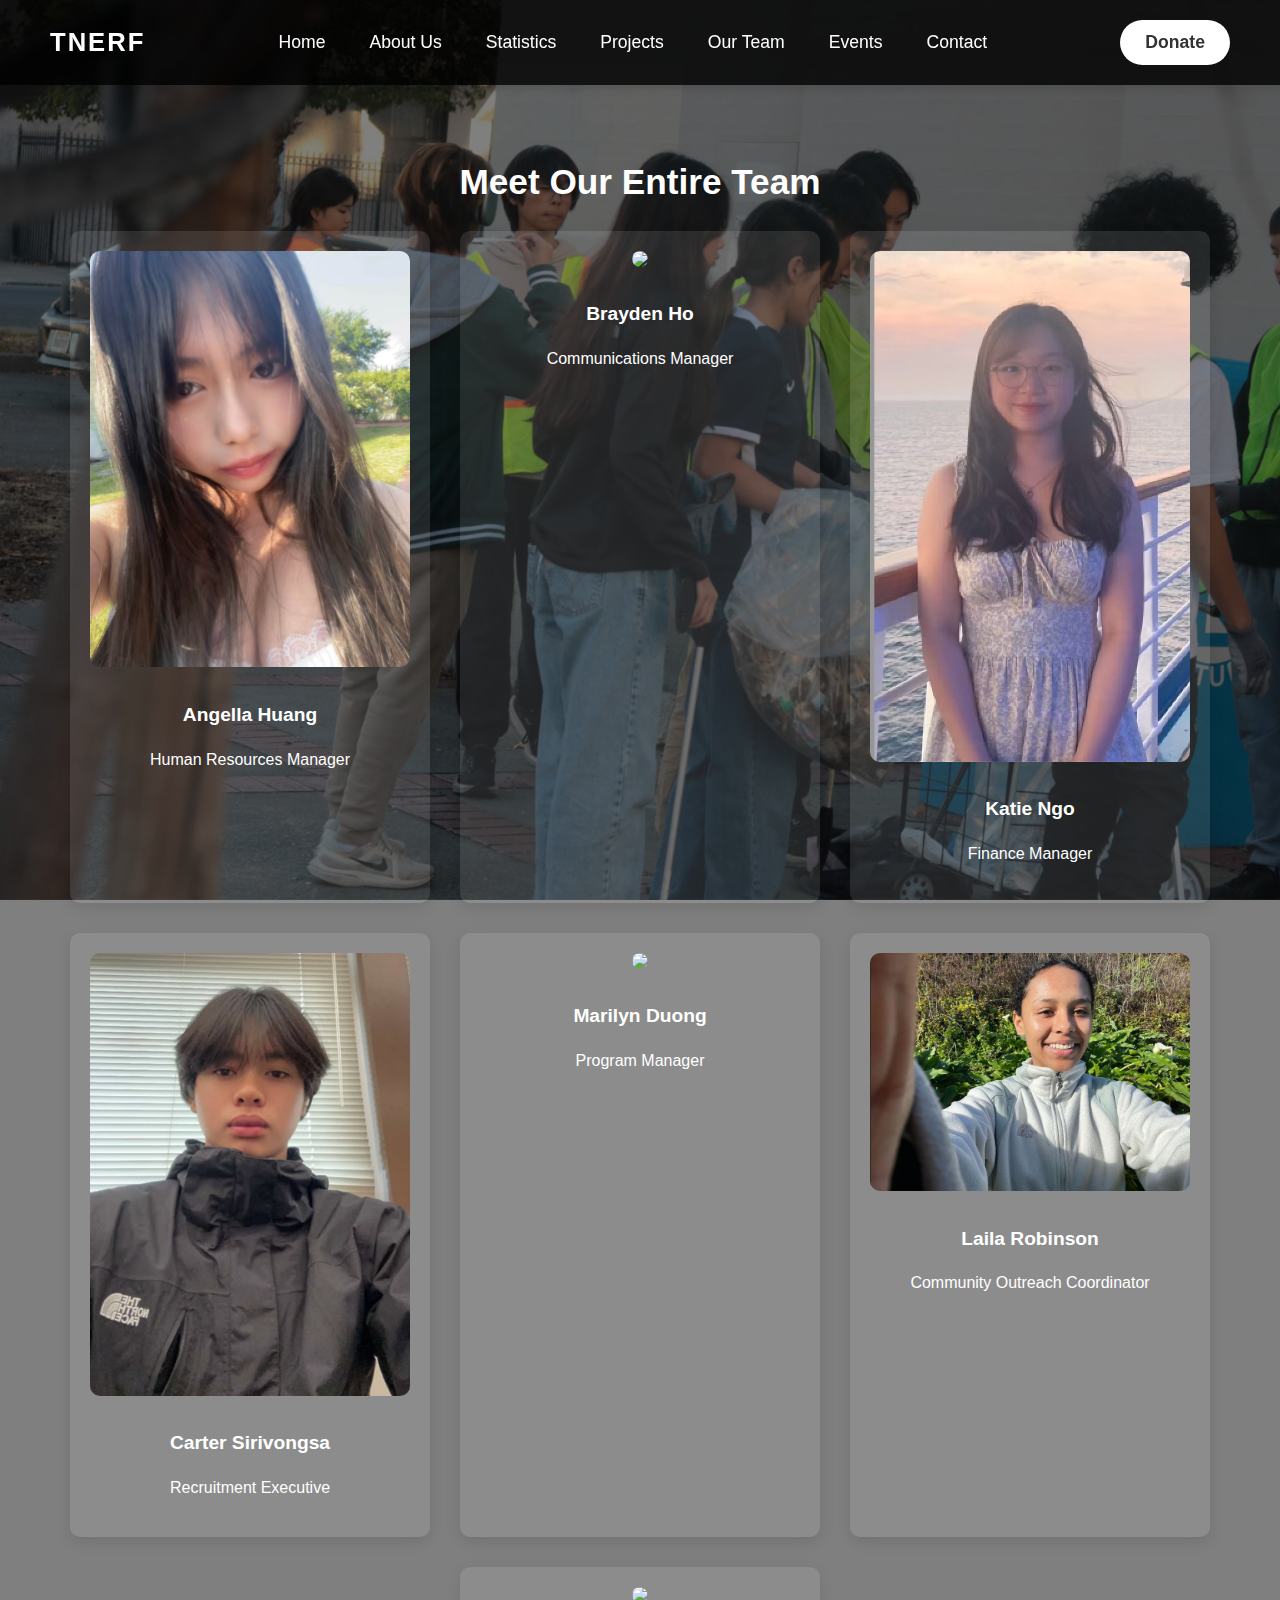
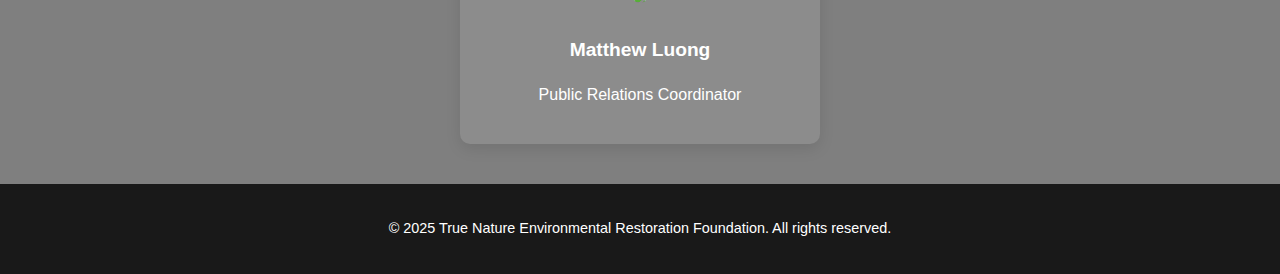
==== full-team/index.html @ 0eba60f9 "Update index.html" ====
<!DOCTYPE html>
<html lang="en">
<head>
    <meta charset="UTF-8">
    <meta name="viewport" content="width=device-width, initial-scale=1.0">
    <title>Meet Our Entire Team</title>
    <link rel="stylesheet" href="../styles.css">
</head>
<body>

    <header>
        <a href="index.html#intro" class="logo">TNERF</a>
        <nav>
            <a href="/#intro">Home</a>
            <a href="/#about">About Us</a>
            <a href="/#statistics">Statistics</a>
            <a href="/#projects">Projects</a>
            <a href="/#team">Our Team</a>
            <a href="/#events">Events</a>
            <a href="/#contact">Contact</a>
        </nav>
        <button class="donate-btn">
            <a href="https://donate.stripe.com/eVa7vp5Vr6un7a8aEE" target="_blank" style="text-decoration: none; color: inherit;">Donate</a>
        </button>
    </header>

    <section id="full-team">
        <h2>Meet Our Entire Team</h2>
        <div class="team-container">
            <div class="team-member">
                <img src="../images/HuangAngella.JPG">
                <h3>Angella Huang</h3>
                <p>Human Resources Manager</p>
            </div>
            <div class="team-member">
                <img src="../images/HoBrayden.jpg">
                <h3>Brayden Ho</h3>
                <p>Communications Manager</p>
            </div>
            <div class="team-member">
                <img src="../images/NgoKatie.png">
                <h3>Katie Ngo</h3>
                <p>Finance Manager</p>
            </div>
            <!-- Add more team members in rows of 3 -->
            <div class="team-member">
                <img src="../images/SiriCarter.png">
                <h3>Carter Sirivongsa</h3>
                <p>Recruitment Executive</p>
            </div>
            <div class="team-member">
                <img src="../images/member5.png">
                <h3>Marilyn Duong</h3>
                <p>Program Manager</p>
            </div>
            <div class="team-member">
                <img src="../images/RobinsonLaila.png">
                <h3>Laila Robinson</h3>
                <p>Community Outreach Coordinator</p>
            </div>
            <div class="team-member">
                <img src="../images/member6.png">
                <h3>Matthew Luong</h3>
                <p>Public Relations Coordinator</p>
            </div>
        </div>
    </section>

    <footer>
        <p>© 2025 True Nature Environmental Restoration Foundation. All rights reserved.</p>
    </footer>

    <script>
        window.addEventListener("DOMContentLoaded", function() {
            if (window.innerWidth <= 768) {
                document.querySelector('#full-team h2').textContent = "Meet Our Team";
            }
        });
    </script>

</body>
</html>
---- styles.css ----
/* General Styles */
body {
    font-family: Arial, sans-serif;
    background-image: url('New.jpg');
    background-attachment: fixed;
    background-size: cover;
    background-repeat: no-repeat;
    color: #fff;
    line-height: 1.6;
    margin: 0;
    position: relative;
}

/* Add a black transparent overlay to the background image */
body::before {
    content: '';
    position: absolute;
    top: 0;
    left: 0;
    width: 100%;
    height: 100%;
    background: rgba(0, 0, 0, 0.5); /* Black transparency overlay */
    z-index: -1; /* Place it behind the content */
}

/* Header Styles */
header {
    background: rgba(0, 0, 0, 0.8); /* Dark overlay */
    color: white;
    padding: 20px 50px;
    position: sticky;
    top: 0;
    z-index: 10;
    display: flex;
    justify-content: space-between;
    align-items: center;
    box-shadow: 0 4px 8px rgba(0, 0, 0, 0.1); /* Shadow effect */
}

header .logo {
    font-size: 1.6em;
    font-weight: bold;
    letter-spacing: 2px;
    color: white;
    text-decoration: none;
}

header nav {
    display: flex;
    gap: 20px;
}

header nav a {
    color: white;
    text-decoration: none;
    font-size: 1.1rem;
    font-weight: 500;
    padding: 6px 12px;
    border-radius: 5px;
}

header nav a:hover {
    background-color: rgba(255, 255, 255, 0.1);
}

.donate-btn, .cta-btn, .sign-up-btn {
    background-color: white;
    color: #333;
    padding: 12px 25px;
    border-radius: 25px;
    font-size: 1.1rem;
    font-weight: bold;
    border: none;
    cursor: pointer;
    transition: background-color 0.3s ease, color 0.3s ease;
    text-decoration: none; /* Remove underline */
}

.donate-btn:hover, .cta-btn:hover, .sign-up-btn:hover {
    background-color: #ffffffe2;
    color: rgb(0, 0, 0);
}

/* Hero Section */
#intro {
    height: 100vh;  /* Full-screen height */
    display: flex;
    justify-content: center;
    align-items: center;
    flex-direction: column;
    text-align: center;
    color: white;
    margin-top: -50px;  /* Moves the content upwards */
}

.intro-content h1 {
    font-size: 3rem;
    margin-bottom: 10px;
}

.intro-content p {
    font-size: 1.5rem;
    margin-top: 0;
}

/* About Us Section */
#about {
    padding: 50px 20px;
    text-align: center;
}

.about-description {
    background: rgba(255, 255, 255, 0.1); /* White transparency box */
    padding: 2rem;
    border-radius: 10px;
    max-width: 1135px;
    margin: 0 auto;
}

.about-container {
    background: rgba(255, 255, 255, 0.1);
    padding: 2rem;
    border-radius: 10px;
    max-width: 1200px;
    margin: 0 auto;
    box-shadow: 0 5px 15px rgba(0, 0, 0, 0.1);
}

.about-description:hover {
    transform: scale(1.05);
}

#about h2 {
    font-size: 2.2rem;
}

.about-description p {
    font-size: 1.2rem;
}

/* Statistics Section */
#statistics {
    padding: 50px 20px;
    text-align: center;
}

.statistics-container {
    display: grid;
    grid-template-columns: repeat(5, 1fr); /* 5 boxes in a row */
    gap: 2rem;
    max-width: 1200px;
    margin: 0 auto;
}

.stat-box {
    background: rgba(255, 255, 255, 0.1);
    padding: 2rem;
    border-radius: 10px;
    box-shadow: 0 5px 15px rgba(0, 0, 0, 0.1);
    transition: transform 0.3s ease;
}

#statistics h2 {
    font-size: 2.2rem;
}

.stat-box:hover {
    transform: scale(1.05);
}

.stat-box h3 {
    font-size: 1.8rem;
    margin-bottom: 10px;
}

.stat-box p {
    font-size: 1.5rem;
    font-weight: bold;
}

/* Team Section */
#team {
    padding: 50px 20px;
    text-align: center;
}

#team h2 {
    font-size: 2.2rem;
}

.team-container {
    display: grid;
    grid-template-columns: repeat(3, 1fr);
    gap: 2rem;
    max-width: 1200px;
    margin: 0 auto;
}

.team-member {
    background: rgba(255, 255, 255, 0.1); /* White transparency box */
    color: white;
    padding: 2rem;
    border-radius: 10px;
    box-shadow: 0 5px 15px rgba(0, 0, 0, 0.1);
    transition: transform 0.3s ease;
}

.team-member:hover {
    transform: scale(1.05); /* Hover effect */
}

.team-member img {
    width: 100%;
    height: auto;
    border-radius: 10px;
}

.team-member h3 {
    margin-top: 15px;
    font-size: 1.8rem;
}

.team-member p {
    font-size: 1.5rem;
}

/* Button below Team */
.view-full-team {
    margin-top: 45px;
    display: flex;
    justify-content: center;
    align-items: center;
}

/* Projects Section */
#projects {
    padding: 50px 20px;
    text-align: center;
}

#projects h2 {
    font-size: 2.2rem;
}

.projects-container {
    display: grid;
    grid-template-columns: repeat(3, 1fr);
    gap: 2rem;
    max-width: 1200px;
    margin: 0 auto;
}

.project-card a {
    text-decoration: none;
}

.project-card {
    background: rgba(255, 255, 255, 0.1); /* White transparency box */
    color: white;
    padding: 2rem;
    border-radius: 10px;
    box-shadow: 0 5px 15px rgba(0, 0, 0, 0.1);
    transition: transform 0.3s ease;
    text-decoration: none;
}

.project-card:hover {
    transform: scale(1.05);
}

.project-card h3 {
    font-size: 1.8rem;
    text-decoration: none;
    margin-bottom: 0.5rem;
}

.project-card p {
    margin-bottom: 2.2rem; /* Add space below description */
}

/* Upcoming Events Section */
#events {
    padding: 50px 20px;
    text-align: center;
}

#events h2 {
    font-size: 2.2rem;
}

.events-container {
    display: grid;
    grid-template-columns: repeat(2, 1fr);
    gap: 2rem;
    max-width: 1200px;
    margin: 0 auto;
}

.event-card {
    background: rgba(255, 255, 255, 0.1); /* White transparency box */
    border-radius: 10px;
    padding: 2rem;
    color: white;
    text-align: center;
    box-shadow: 0 5px 15px rgba(0, 0, 0, 0.1);
    transition: transform 0.3s ease;
}

.event-card:hover {
    transform: scale(1.05);
}

.event-card h3 {
    font-size: 1.8rem;
    margin-bottom: 0.5rem;
}

.event-card p {
    font-size: 1.2rem;
    margin-bottom: 2.2rem; /* Add space below description */
}

/* Trusted Partners Section */
#trusted-partners {
    padding: 50px 20px;
    text-align: center;
}

#trusted-partners h2 {
    font-size: 2.2rem;
}

.partners-container {
    display: flex;
    justify-content: space-between; /* Distributes them evenly */
    gap: 1rem;
    max-width: 1200px;
    margin: 0 auto;
}

.partner-card {
    background: rgba(255, 255, 255, 0.1); /* White transparency box */
    color: white;
    padding: 1.5rem;
    border-radius: 10px;
    box-shadow: 0 5px 15px rgba(0, 0, 0, 0.1);
    text-align: center;
    font-size: 1.2rem;
    font-weight: bold;
    transition: transform 0.3s ease;
    flex: 1; /* Ensures equal width */
    min-width: 180px; /* Prevents shrinking too much */
    max-width: 220px; /* Limits width to keep them all in one row */
}

.partner-card:hover {
    transform: scale(1.05);
}

/* Contact Section */
#contact {
    padding: 50px 20px;
    text-align: center;
}

#contact h2 {
    font-size: 2.2rem;
}

.contact-form {
    max-width: 600px;
    margin: 0 auto;
    display: flex;
    flex-direction: column;
    gap: 15px;
}

.contact-form input,
.contact-form textarea {
    padding: 10px;
    border-radius: 5px;
    border: 1px solid #ccc;
    font-size: 1rem;
}

.contact-form button {
    background-color: white;
    color: #333;
    padding: 12px 24px;
    border: none;
    cursor: pointer;
    border-radius: 5px;
    font-size: 1.2rem;
    transition: background-color 0.3s ease, color 0.3s ease;
}

.contact-form button:hover {
    background-color: #ffffffe2;
    color: rgb(0, 0, 0);
}

/* Footer */
footer {
    background-color: rgba(0, 0, 0, 0.8);
    color: white;
    padding: 1.2rem 0;
    text-align: center;
}

footer .footer-links {
    display: flex;
    justify-content: center;
    gap: 20px;
    margin-bottom: 1rem;
}

footer a {
    color: white;
    text-decoration: none;
    font-size: 1rem;
}

footer p {
    font-size: 0.9em;
}

/* General Styles for Team Section */
#full-team {
    padding: 40px 20px;
    text-align: center;
}

#full-team h2 {
    font-size: 2.2em;
    margin-bottom: 20px;
    font-weight: bold;
}

.team-container {
    display: flex;
    flex-wrap: wrap;
    justify-content: center;
    gap: 30px;
}

.team-member {
    width: 30%;
    text-align: center;
    padding: 20px;
    box-sizing: border-box;
}

.team-member img {
    width: 100%;
    height: auto;
    border-radius: 10px;
    margin-bottom: 10px;
}

.team-member h3 {
    font-size: 1.2em;
    margin-bottom: 5px;
}

.team-member p {
    font-size: 1em;
    color: #666;
    color: white; /* Change text color to white */
}

/* Mobile-specific styles */
@media (max-width: 768px) {
    body {
        background-image: url('images/Background.png'); /* Mobile-specific background */
        background-size: cover;
        background-position: center;
        background-repeat: no-repeat;
        background-attachment: scroll; /* Fix mobile issue */
    }

    #intro {
        height: 100vh; /* Ensure the hero section covers the full viewport */
        padding-top: 50px; /* Adjust if needed */
    }
}

/* Mobile Styles */
@media only screen and (max-width: 768px) {
    /* Hide the header on mobile */
    header {
        display: none;
    }

    /* Hero Section */
    #intro {
        height: 90vh;  /* Adjust height for mobile */
        padding: 0px 20px;
        padding-top: 50px;
    }

    .intro-content h1 {
        font-size: 2.5rem;
        margin-top: 20px; 
    }

    .intro-content p {
        font-size: 1.2rem;
    }

    /* About Us Section */
    #about {
        padding: 30px 15px;
    }

    .about-description,
    .about-container {
        padding: 1.5rem;
        margin: 0 10px;
    }

    #about h2 {
        font-size: 2.2rem; /* Updated font size */
    }

    .about-description p {
        font-size: 1rem;
    }

    /* Statistics Section */
    #statistics {
        padding: 30px 15px;
        text-align: center; /* Center the content */
    }

    .statistics-container {
        display: grid;
        grid-template-columns: repeat(2, 1fr); /* 2 boxes per row by default */
        gap: 1rem;
        max-width: 1200px;
        margin: 0 auto; /* Centers the grid */
    }

    .stat-box {
        padding: 1.5rem;
        background: rgba(255, 255, 255, 0.1); /* Optional background for visibility */
        border-radius: 10px;
        box-shadow: 0 5px 15px rgba(0, 0, 0, 0.1);
    }

    #statistics h2 {
        font-size: 1.8rem;
    }

    .stat-box h3 {
        font-size: 1.5rem;
    }

    .stat-box p {
        font-size: 1.3rem;
    }

    /* Responsive Design for Mobile */
    @media (max-width: 768px) {
        .statistics-container {
            grid-template-columns: 1fr; /* Stack boxes in one column */
        }

        .stat-box {
            margin: 10px 0; /* Add space between the boxes */
        }

        #statistics h2 {
            font-size: 1.8rem; /* Adjust heading size */
        }

        .stat-box h3 {
            font-size: 1.3rem; /* Adjust box title size */
        }

        .stat-box p {
            font-size: 1.1rem; /* Adjust paragraph size */
        }
    }

/* Mobile-specific styles */
@media screen and (max-width: 767px) {
    .projects-container {
        display: grid;
        grid-template-columns: 1fr; /* 1 column per row on mobile */
        gap: 1rem; /* Space between the cards */
        padding: 0 15px; /* Add padding to the container for better spacing */
    }

    .project-card {
        width: 100%; /* Full width for mobile */
        max-width: 100%; /* Ensure it fits within the container */
        margin: 0 auto; /* Center the project cards */
        padding: 1.5rem; /* Add padding inside the card */
        box-sizing: border-box; /* Ensure padding is included in the width */
    }

    .project-card h3 {
        font-size: 1.5rem;
    }

    .project-card p {
        font-size: 1.2rem;
    }
}

    #projects h2 {
        font-size: 2.2rem; /* Updated font size */
    }

    /* Team Section */
    #team {
        padding: 30px 15px;
    }

    .team-container {
        grid-template-columns: 1fr 1fr; /* 2 columns per row on mobile */
    }

    .team-member {
        padding: 1.5rem;
    }

    .team-member h3 {
        font-size: 1.5rem;
    }

    .team-member p {
        font-size: 1.2rem;
    }

    /* Button below Team */
    .view-full-team {
        margin-top: 20px;
    }

    /* Upcoming Events Section */
    #events {
        padding: 30px 15px;
    }

    #events h2 {
        font-size: 2.2rem; /* Updated font size */
    }

    .events-container {
        display: grid;
        grid-template-columns: 1fr; /* 1 column per row on mobile */
        gap: 1.5rem;
    }

    .event-card {
        padding: 1.5rem;
        font-size: 1rem;
    }

    .event-card h3 {
        font-size: 1.5rem;
    }

    .event-card p {
        font-size: 1rem;
    }

    /* Trusted Partners Section */
    #trusted-partners {
        padding: 30px 15px;
    }

    #trusted-partners h2 {
        font-size: 2.2rem; /* Updated font size */
        text-align: center; /* Optional: Center the heading */
    }

    .partners-container {
        display: flex;
        flex-direction: column; /* Stack the cards vertically on mobile */
        gap: 1.5rem;
        justify-content: center;
        align-items: center;  /* Ensure cards are centered on mobile */
    }

    .partner-card {
        padding: 1.2rem;
        font-size: 1.1rem;
        width: 100%; /* Ensure full width on mobile */
        max-width: 300px; /* Limit the max-width to prevent overflowing */
        box-sizing: border-box; /* Ensure padding doesn't affect width */
        margin: 0 auto; /* Center cards horizontally */
    }

    /* Contact Section */
    #contact {
        padding: 30px 15px;
    }

    #contact h2 {
        font-size: 2.2rem; /* Updated font size */
    }

    .contact-form {
        max-width: 100%;
        padding: 0 15px;
    }

    .contact-form input,
    .contact-form textarea {
        font-size: 1rem;
    }

    .contact-form button {
        font-size: 1.1rem;
    }

    /* Footer */
    footer {
        padding: 1rem 0;
    }

    footer .footer-links {
        flex-direction: column; /* Stack links vertically on mobile */
        gap: 10px;
    }

    footer p {
        font-size: 0.8em;
    }

    /* General Styles for Team Section */
    #full-team {
        padding: 30px 15px;
    }

    #full-team h2 {
        font-size: 2.2rem; /* Updated font size */
    }

    .team-container {
        display: flex;
        flex-wrap: wrap;
        justify-content: center;
        gap: 20px;
    }

    .team-member {
        width: 100%; /* Full width per team member on mobile */
        padding: 15px;
        box-sizing: border-box;
    }

    .team-member h3 {
        font-size: 1.1rem;
    }

    .team-member p {
        font-size: 0.9rem;
    }
}


    /* Hide description on mobile */
@media (max-width: 768px) {
    .intro-content p {
        display: none; /* Hides the paragraph */
    }
}
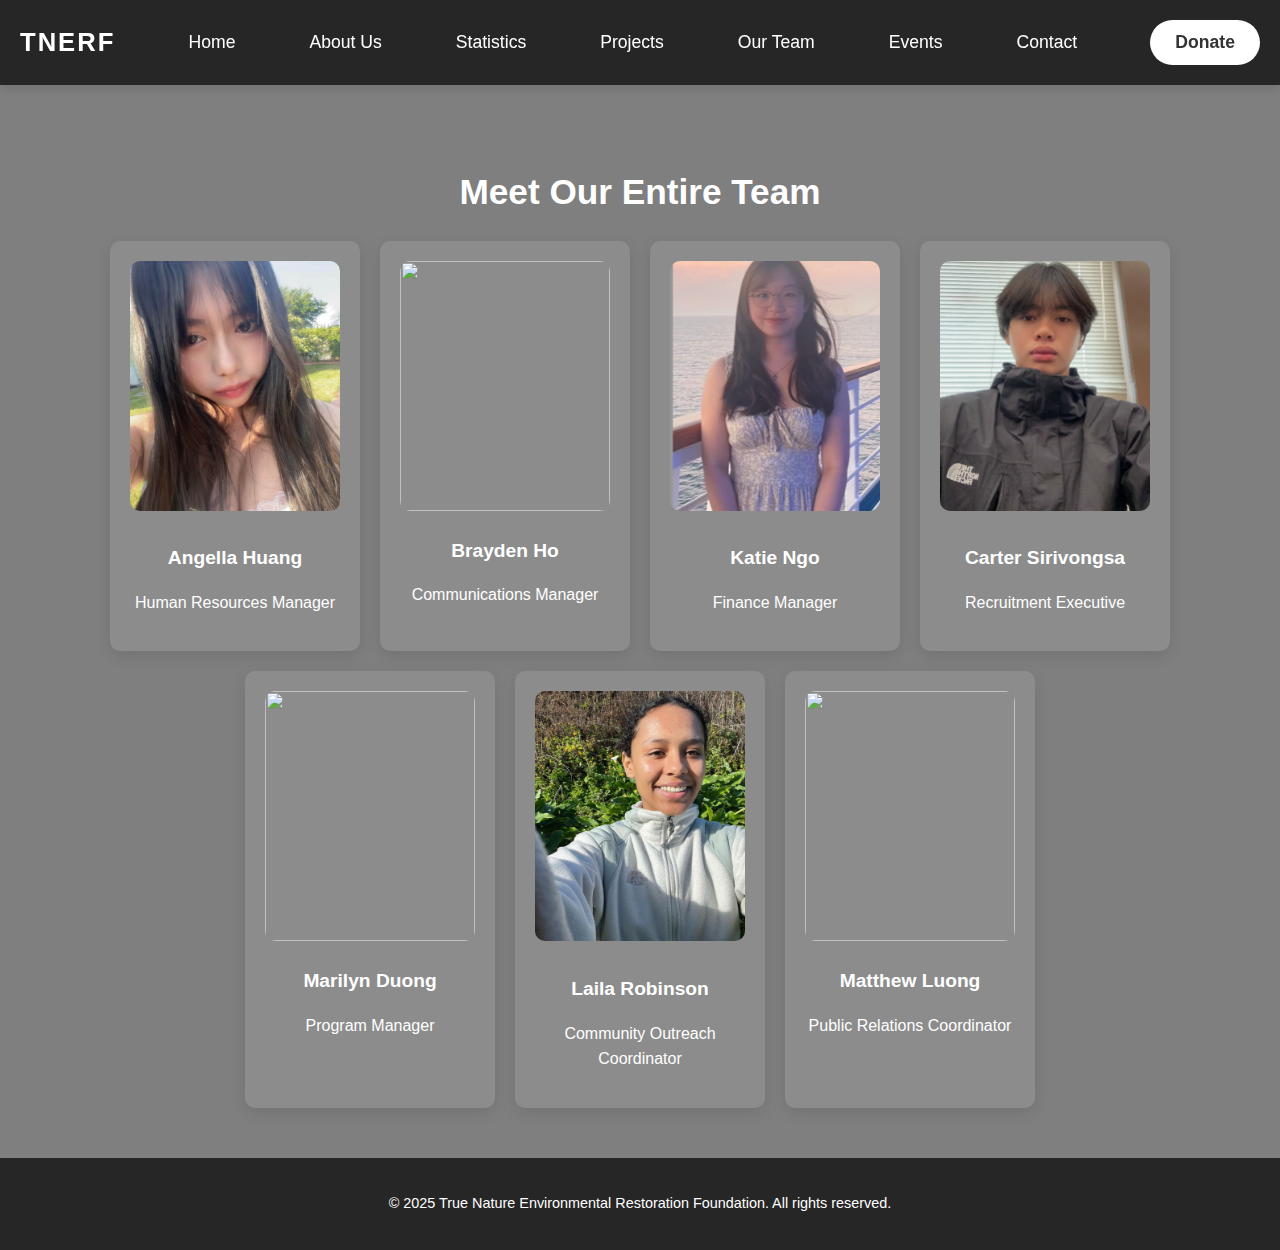
==== commit 26eee3b9: "Update index.html" ====
--- a/full-team/index.html
+++ b/full-team/index.html
@@ -5,19 +5,109 @@
     <meta name="viewport" content="width=device-width, initial-scale=1.0">
     <title>Meet Our Entire Team</title>
     <link rel="stylesheet" href="../styles.css">
+    <style>
+        /* General Styles */
+        body {
+            font-family: Arial, sans-serif;
+            background-image: url('../images/New.jpg');
+            background-attachment: fixed;
+            background-size: cover;
+            background-repeat: no-repeat;
+            color: #fff;
+            line-height: 1.6;
+            margin: 0;
+            position: relative;
+        }
+
+        header {
+            display: flex;
+            justify-content: space-between;
+            align-items: center;
+            padding: 20px;
+            background: rgba(0, 0, 0, 0.7);
+        }
+
+        .logo {
+            font-size: 1.5rem;
+            color: white;
+            text-decoration: none;
+        }
+
+        nav a {
+            color: white;
+            margin: 0 15px;
+            text-decoration: none;
+        }
+
+        .donate-btn a {
+            color: white;
+            text-decoration: none;
+        }
+
+        /* Team Section Styles */
+        #full-team {
+            padding: 50px 20px;
+            text-align: center;
+        }
+
+        .team-container {
+            display: flex;
+            flex-wrap: wrap;
+            justify-content: center;
+            gap: 20px;
+            max-width: 1200px;
+            margin: 0 auto;
+        }
+
+        .team-member {
+            text-align: center;
+            max-width: 250px; /* Adjust as needed */
+        }
+
+        .team-member img {
+            width: 100%; /* Make all images fill the container */
+            height: 250px; /* Set a fixed height */
+            object-fit: cover; /* Ensures images fit without distortion */
+            border-radius: 10px; /* Optional: rounded corners */
+        }
+
+        footer {
+            text-align: center;
+            padding: 20px;
+            background: rgba(0, 0, 0, 0.7);
+            color: white;
+        }
+
+        /* Responsive Adjustment */
+        @media (max-width: 768px) {
+            header {
+                flex-direction: column;
+                align-items: flex-start;
+            }
+
+            .team-container {
+                flex-direction: column;
+                align-items: center;
+            }
+
+            .team-member {
+                margin-bottom: 20px;
+            }
+        }
+    </style>
 </head>
 <body>
 
     <header>
         <a href="index.html#intro" class="logo">TNERF</a>
         <nav>
-            <a href="/#intro">Home</a>
-            <a href="/#about">About Us</a>
-            <a href="/#statistics">Statistics</a>
-            <a href="/#projects">Projects</a>
-            <a href="/#team">Our Team</a>
-            <a href="/#events">Events</a>
-            <a href="/#contact">Contact</a>
+            <a href="#intro">Home</a>
+            <a href="#about">About Us</a>
+            <a href="#statistics">Statistics</a>
+            <a href="#projects">Projects</a>
+            <a href="#team">Our Team</a>
+            <a href="#events">Events</a>
+            <a href="#contact">Contact</a>
         </nav>
         <button class="donate-btn">
             <a href="https://donate.stripe.com/eVa7vp5Vr6un7a8aEE" target="_blank" style="text-decoration: none; color: inherit;">Donate</a>
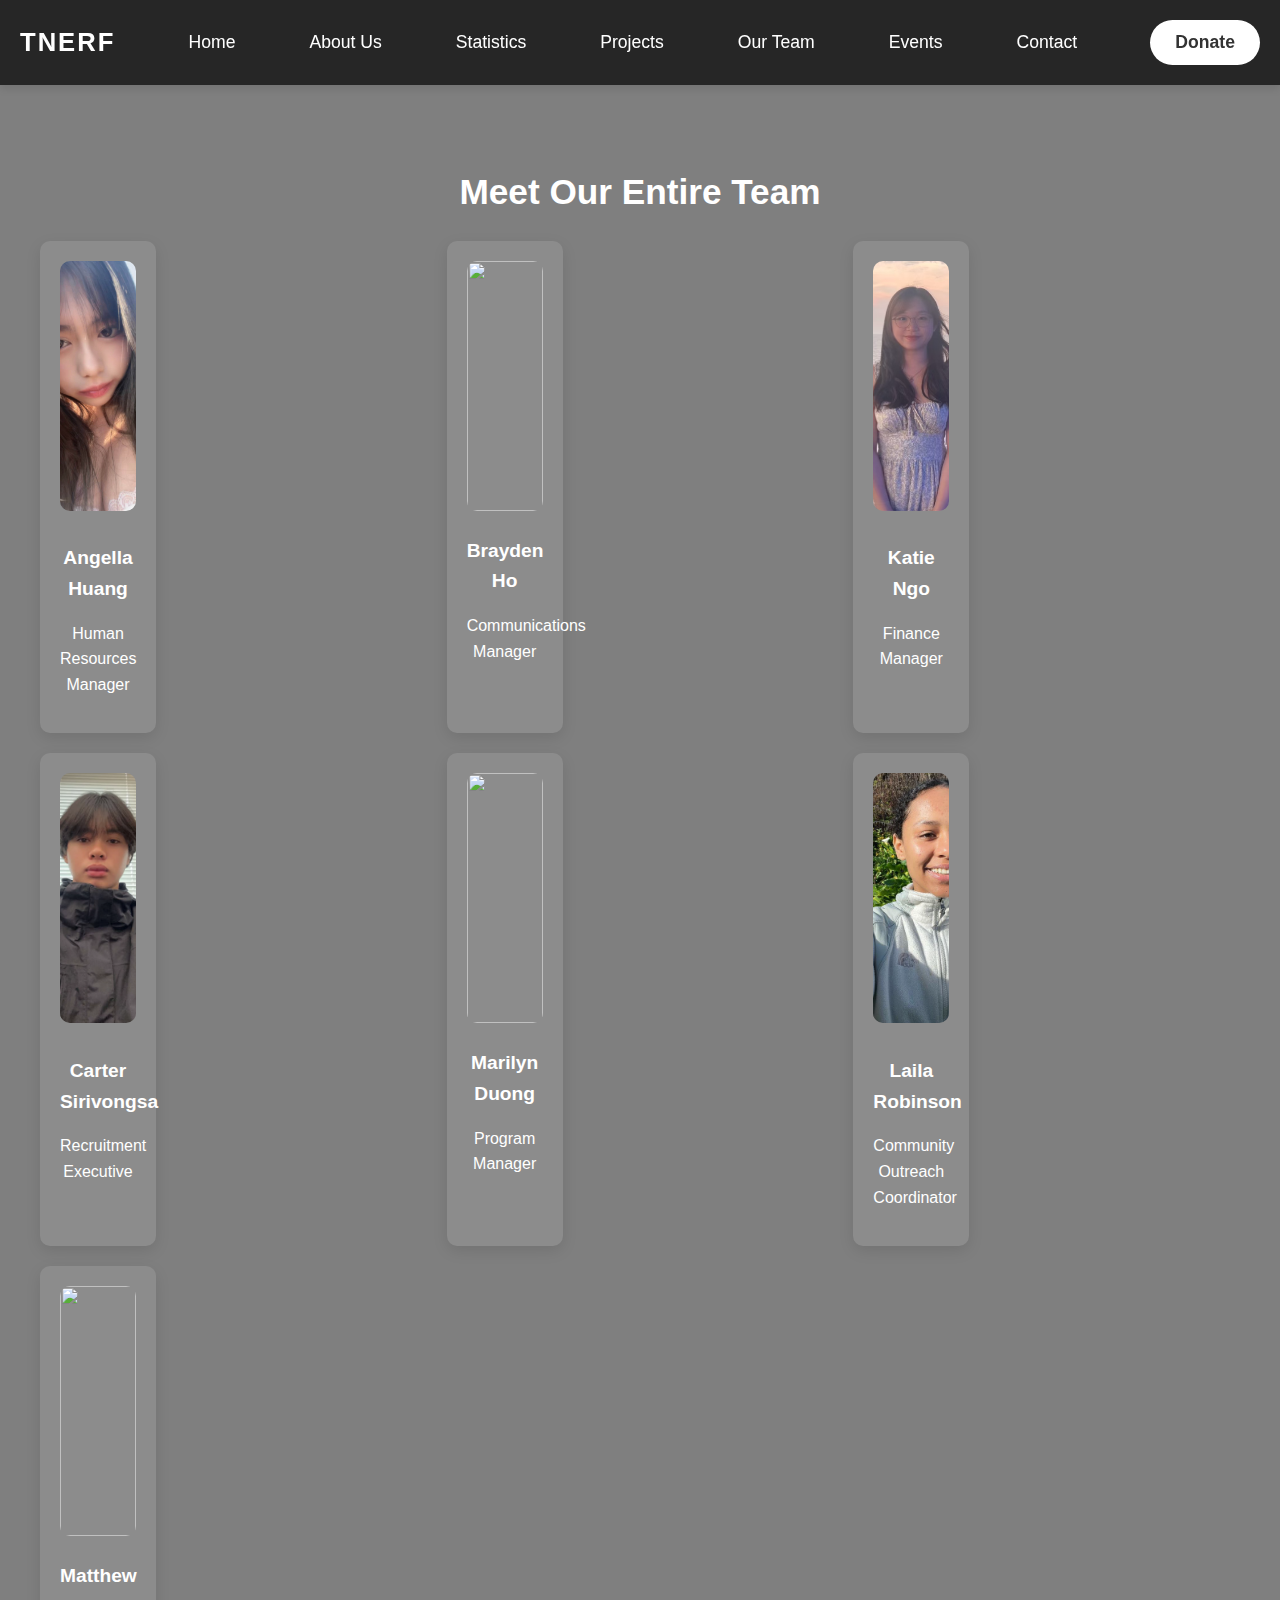
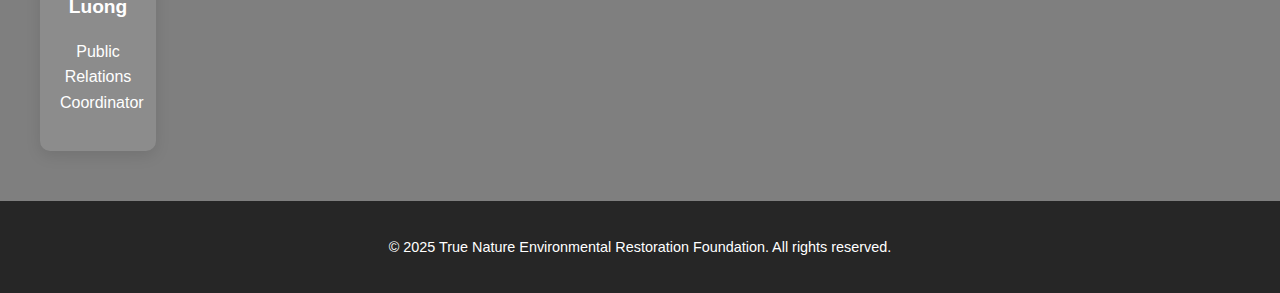
==== commit f57e80dd: "Update index.html" ====
--- a/full-team/index.html
+++ b/full-team/index.html
@@ -44,32 +44,31 @@
             text-decoration: none;
         }
 
-        /* Team Section Styles */
-        #full-team {
-            padding: 50px 20px;
-            text-align: center;
-        }
+/* Team Section Styles */
+#full-team {
+    padding: 50px 20px;
+    text-align: center;
+}
 
-        .team-container {
-            display: flex;
-            flex-wrap: wrap;
-            justify-content: center;
-            gap: 20px;
-            max-width: 1200px;
-            margin: 0 auto;
-        }
+.team-container {
+    display: grid; /* Use grid layout */
+    grid-template-columns: repeat(3, 1fr); /* 3 columns per row */
+    gap: 20px;
+    max-width: 1200px;
+    margin: 0 auto;
+}
 
-        .team-member {
-            text-align: center;
-            max-width: 250px; /* Adjust as needed */
-        }
+.team-member {
+    text-align: center;
+    max-width: 250px; /* Adjust as needed */
+}
 
-        .team-member img {
-            width: 100%; /* Make all images fill the container */
-            height: 250px; /* Set a fixed height */
-            object-fit: cover; /* Ensures images fit without distortion */
-            border-radius: 10px; /* Optional: rounded corners */
-        }
+.team-member img {
+    width: 100%; /* Make all images fill the container */
+    height: 250px; /* Set a fixed height */
+    object-fit: cover; /* Ensures images fit without distortion */
+    border-radius: 10px; /* Optional: rounded corners */
+}
 
         footer {
             text-align: center;
@@ -101,13 +100,13 @@
     <header>
         <a href="index.html#intro" class="logo">TNERF</a>
         <nav>
-            <a href="#intro">Home</a>
-            <a href="#about">About Us</a>
-            <a href="#statistics">Statistics</a>
-            <a href="#projects">Projects</a>
-            <a href="#team">Our Team</a>
-            <a href="#events">Events</a>
-            <a href="#contact">Contact</a>
+            <a href="/#intro">Home</a>
+            <a href="/#about">About Us</a>
+            <a href="/#statistics">Statistics</a>
+            <a href="/#projects">Projects</a>
+            <a href="/#team">Our Team</a>
+            <a href="/#events">Events</a>
+            <a href="/#contact">Contact</a>
         </nav>
         <button class="donate-btn">
             <a href="https://donate.stripe.com/eVa7vp5Vr6un7a8aEE" target="_blank" style="text-decoration: none; color: inherit;">Donate</a>
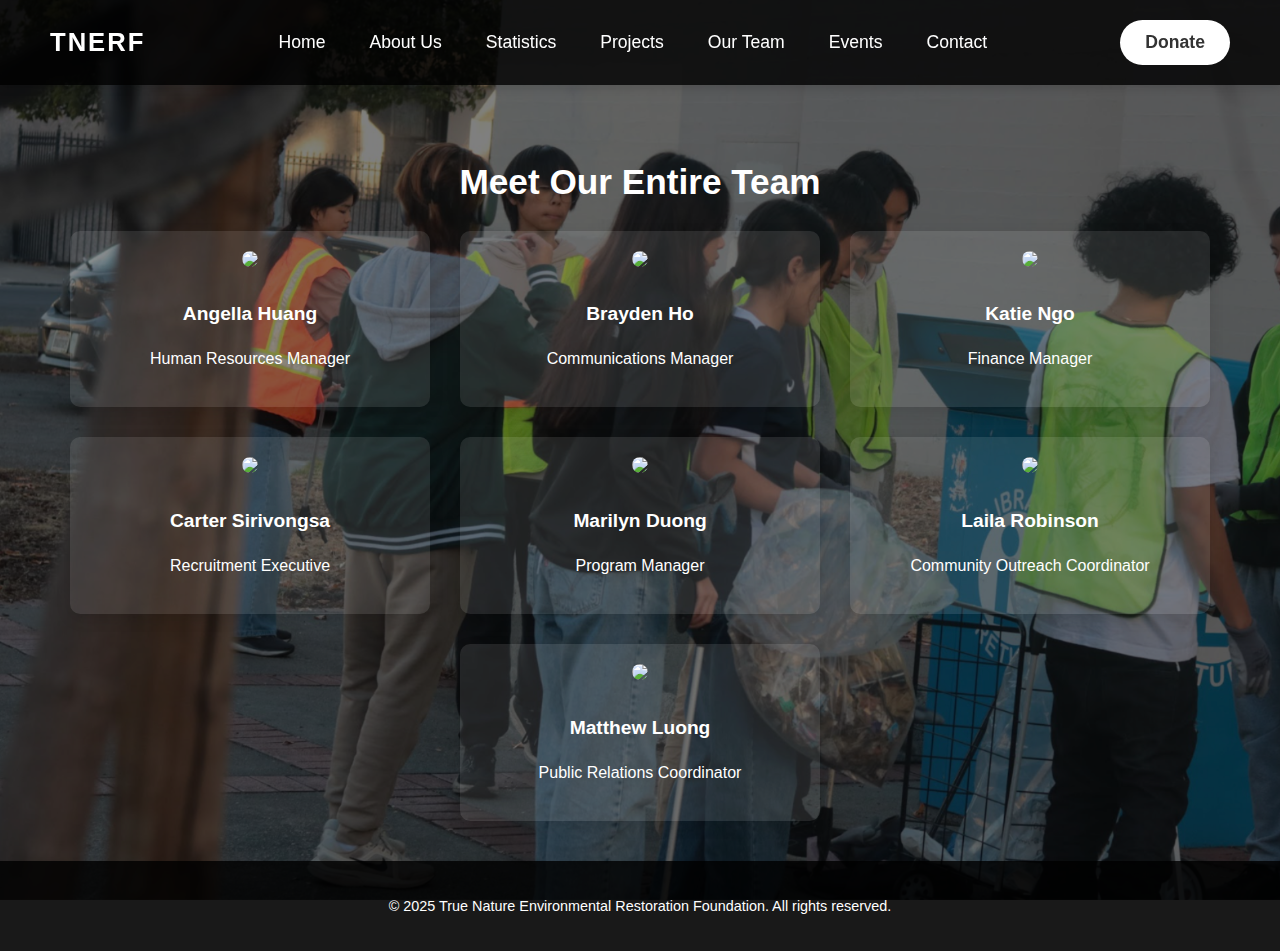
==== commit ed79a146: "Update index.html" ====
--- a/full-team/index.html
+++ b/full-team/index.html
@@ -5,98 +5,8 @@
     <meta name="viewport" content="width=device-width, initial-scale=1.0">
     <title>Meet Our Entire Team</title>
     <link rel="stylesheet" href="../styles.css">
-    <style>
-        /* General Styles */
-        body {
-            font-family: Arial, sans-serif;
-            background-image: url('../images/New.jpg');
-            background-attachment: fixed;
-            background-size: cover;
-            background-repeat: no-repeat;
-            color: #fff;
-            line-height: 1.6;
-            margin: 0;
-            position: relative;
-        }
-
-        header {
-            display: flex;
-            justify-content: space-between;
-            align-items: center;
-            padding: 20px;
-            background: rgba(0, 0, 0, 0.7);
-        }
-
-        .logo {
-            font-size: 1.5rem;
-            color: white;
-            text-decoration: none;
-        }
-
-        nav a {
-            color: white;
-            margin: 0 15px;
-            text-decoration: none;
-        }
-
-        .donate-btn a {
-            color: white;
-            text-decoration: none;
-        }
-
-/* Team Section Styles */
-#full-team {
-    padding: 50px 20px;
-    text-align: center;
-}
-
-.team-container {
-    display: grid; /* Use grid layout */
-    grid-template-columns: repeat(3, 1fr); /* 3 columns per row */
-    gap: 20px;
-    max-width: 1200px;
-    margin: 0 auto;
-}
-
-.team-member {
-    text-align: center;
-    max-width: 250px; /* Adjust as needed */
-}
-
-.team-member img {
-    width: 100%; /* Make all images fill the container */
-    height: 250px; /* Set a fixed height */
-    object-fit: cover; /* Ensures images fit without distortion */
-    border-radius: 10px; /* Optional: rounded corners */
-}
-
-        footer {
-            text-align: center;
-            padding: 20px;
-            background: rgba(0, 0, 0, 0.7);
-            color: white;
-        }
-
-        /* Responsive Adjustment */
-        @media (max-width: 768px) {
-            header {
-                flex-direction: column;
-                align-items: flex-start;
-            }
-
-            .team-container {
-                flex-direction: column;
-                align-items: center;
-            }
-
-            .team-member {
-                margin-bottom: 20px;
-            }
-        }
-    </style>
 </head>
 <body>
-
     <header>
         <a href="index.html#intro" class="logo">TNERF</a>
         <nav>
@@ -117,23 +27,23 @@
         <h2>Meet Our Entire Team</h2>
         <div class="team-container">
             <div class="team-member">
-                <img src="../images/HuangAngella.JPG">
+                <img src="../images/na">
                 <h3>Angella Huang</h3>
                 <p>Human Resources Manager</p>
             </div>
             <div class="team-member">
-                <img src="../images/HoBrayden.jpg">
+                <img src="../images/na">
                 <h3>Brayden Ho</h3>
                 <p>Communications Manager</p>
             </div>
             <div class="team-member">
-                <img src="../images/NgoKatie.png">
+                <img src="../images/na">
                 <h3>Katie Ngo</h3>
                 <p>Finance Manager</p>
             </div>
             <!-- Add more team members in rows of 3 -->
             <div class="team-member">
-                <img src="../images/SiriCarter.png">
+                <img src="../images/na">
                 <h3>Carter Sirivongsa</h3>
                 <p>Recruitment Executive</p>
             </div>
@@ -143,7 +53,7 @@
                 <p>Program Manager</p>
             </div>
             <div class="team-member">
-                <img src="../images/RobinsonLaila.png">
+                <img src="../images/na">
                 <h3>Laila Robinson</h3>
                 <p>Community Outreach Coordinator</p>
             </div>
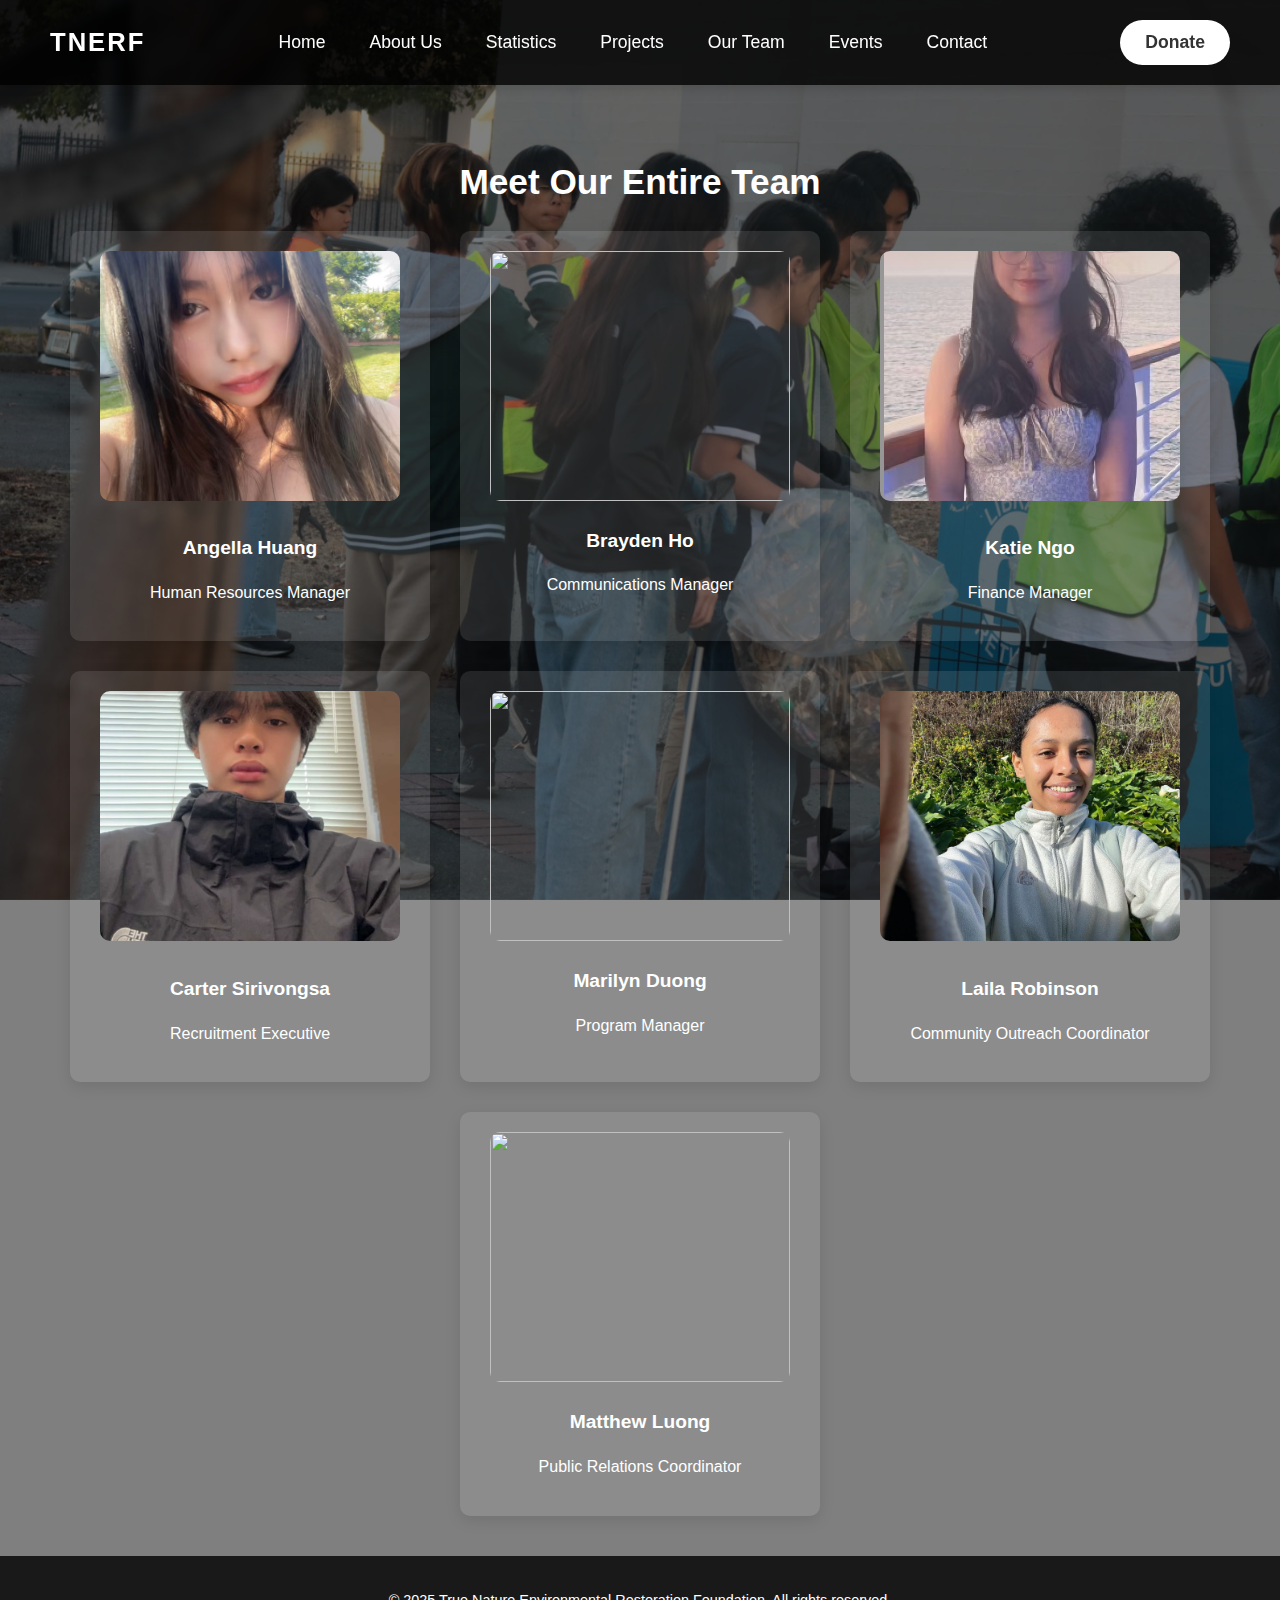
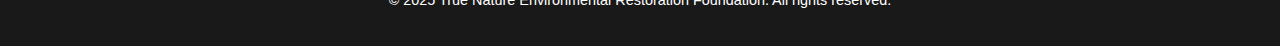
==== commit 449088e0: "Update index.html" ====
--- a/full-team/index.html
+++ b/full-team/index.html
@@ -6,6 +6,15 @@
     <title>Meet Our Entire Team</title>
     <link rel="stylesheet" href="../styles.css">
 </head>
+<style>
+    /* Team Section */
+.team-member img {
+    width: 300px; /* Set a fixed width for the images */
+    height: 250px; /* Set a fixed height for the images, making them square */
+    object-fit: cover; /* Ensure the images are cropped to fit the square size without distortion */
+}
+</style>
+
 <body>
     <header>
         <a href="index.html#intro" class="logo">TNERF</a>
@@ -27,23 +36,23 @@
         <h2>Meet Our Entire Team</h2>
         <div class="team-container">
             <div class="team-member">
-                <img src="../images/na">
+                <img src="../images/HuangAngella.JPG">
                 <h3>Angella Huang</h3>
                 <p>Human Resources Manager</p>
             </div>
             <div class="team-member">
-                <img src="../images/na">
+                <img src="../images/HoBrayden2.jpg">
                 <h3>Brayden Ho</h3>
                 <p>Communications Manager</p>
             </div>
             <div class="team-member">
-                <img src="../images/na">
+                <img src="../images/NgoKatie.png">
                 <h3>Katie Ngo</h3>
                 <p>Finance Manager</p>
             </div>
             <!-- Add more team members in rows of 3 -->
             <div class="team-member">
-                <img src="../images/na">
+                <img src="../images/SiriCarter.png">
                 <h3>Carter Sirivongsa</h3>
                 <p>Recruitment Executive</p>
             </div>
@@ -53,7 +62,7 @@
                 <p>Program Manager</p>
             </div>
             <div class="team-member">
-                <img src="../images/na">
+                <img src="../images/RobinsonLaila.png">
                 <h3>Laila Robinson</h3>
                 <p>Community Outreach Coordinator</p>
             </div>
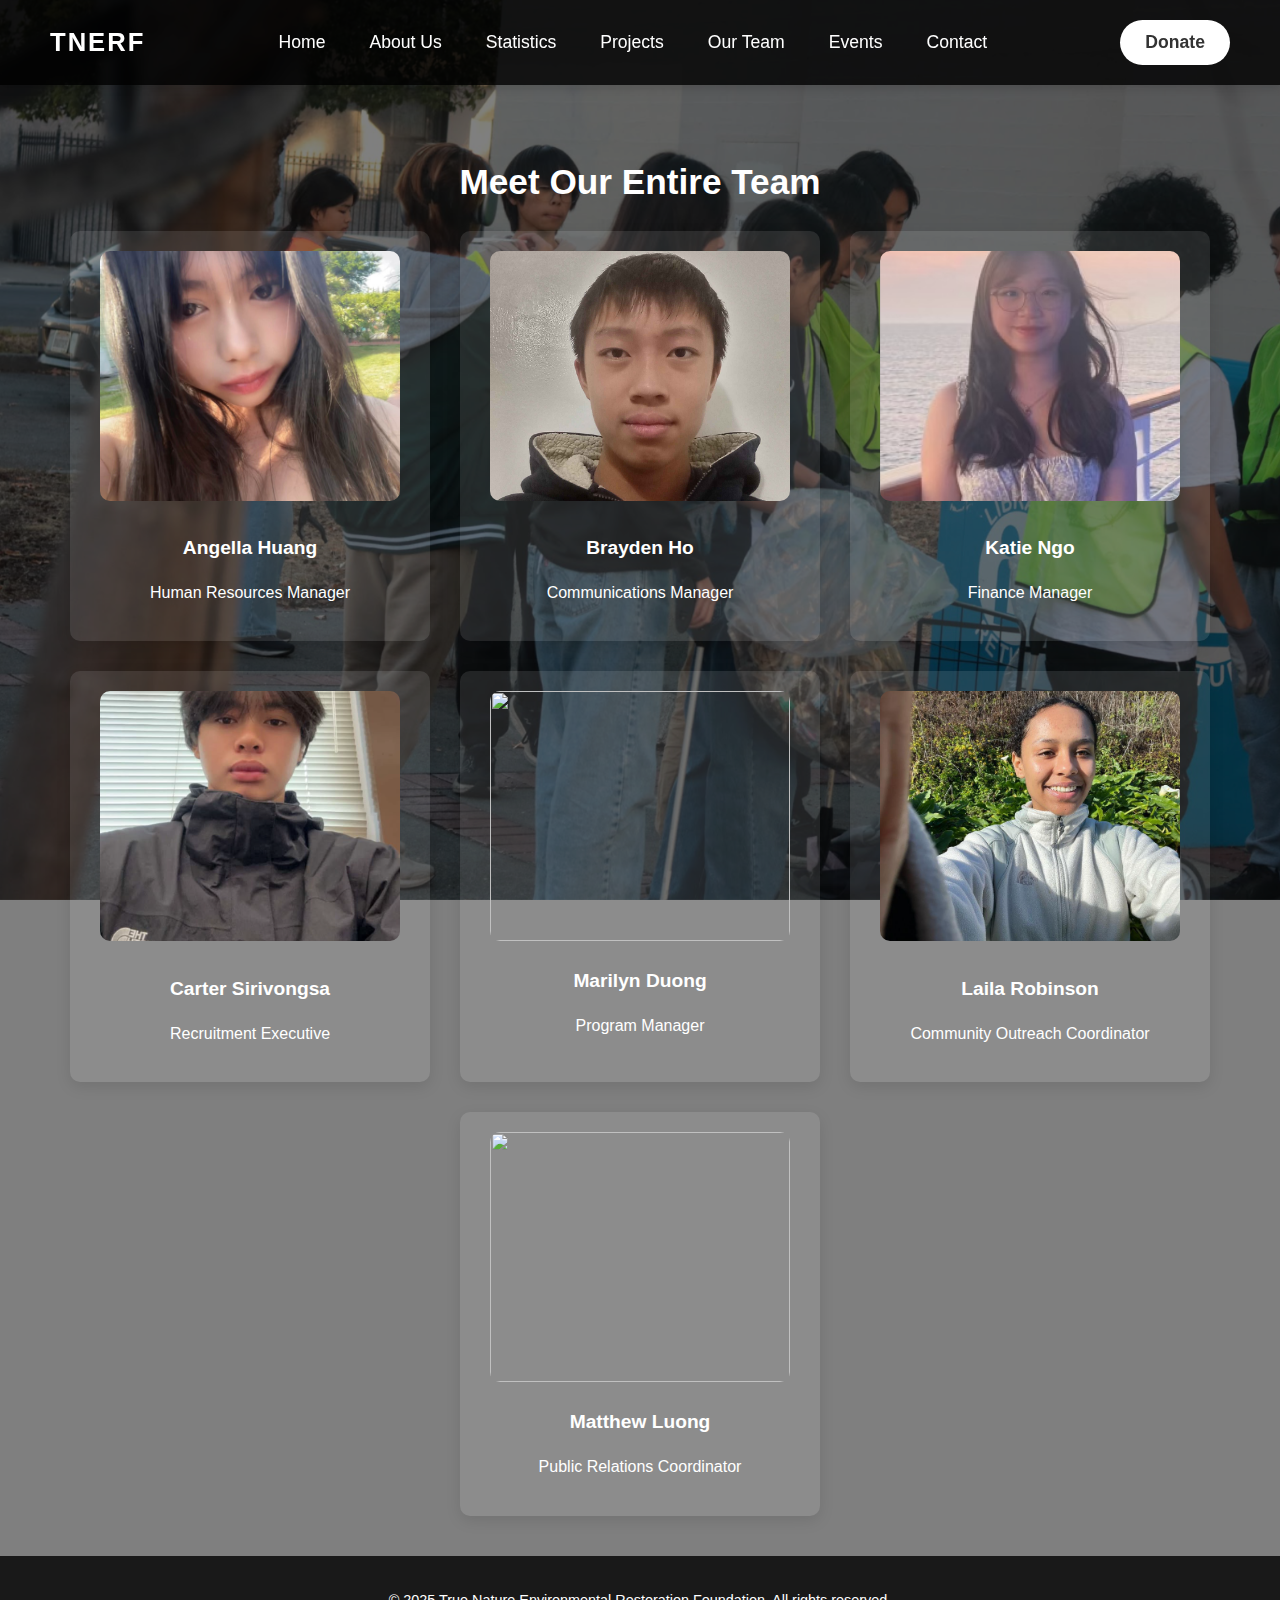
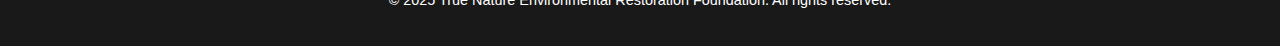
==== commit 4bdd9386: "Update index.html" ====
--- a/full-team/index.html
+++ b/full-team/index.html
@@ -13,6 +13,14 @@
     height: 250px; /* Set a fixed height for the images, making them square */
     object-fit: cover; /* Ensure the images are cropped to fit the square size without distortion */
 }
+
+        /* Mobile adjustments */
+        @media (max-width: 768px) {
+            .team-member img {
+                width: 200px; /* Scale down the images on mobile */
+                height: 200px;
+            }
+        }
 </style>
 
 <body>
@@ -41,12 +49,12 @@
                 <p>Human Resources Manager</p>
             </div>
             <div class="team-member">
-                <img src="../images/HoBrayden2.jpg">
+                <img src="../images/HoBrayden.jpg">
                 <h3>Brayden Ho</h3>
                 <p>Communications Manager</p>
             </div>
             <div class="team-member">
-                <img src="../images/NgoKatie.png">
+                <img src="../images/NgoKatie2.png">
                 <h3>Katie Ngo</h3>
                 <p>Finance Manager</p>
             </div>
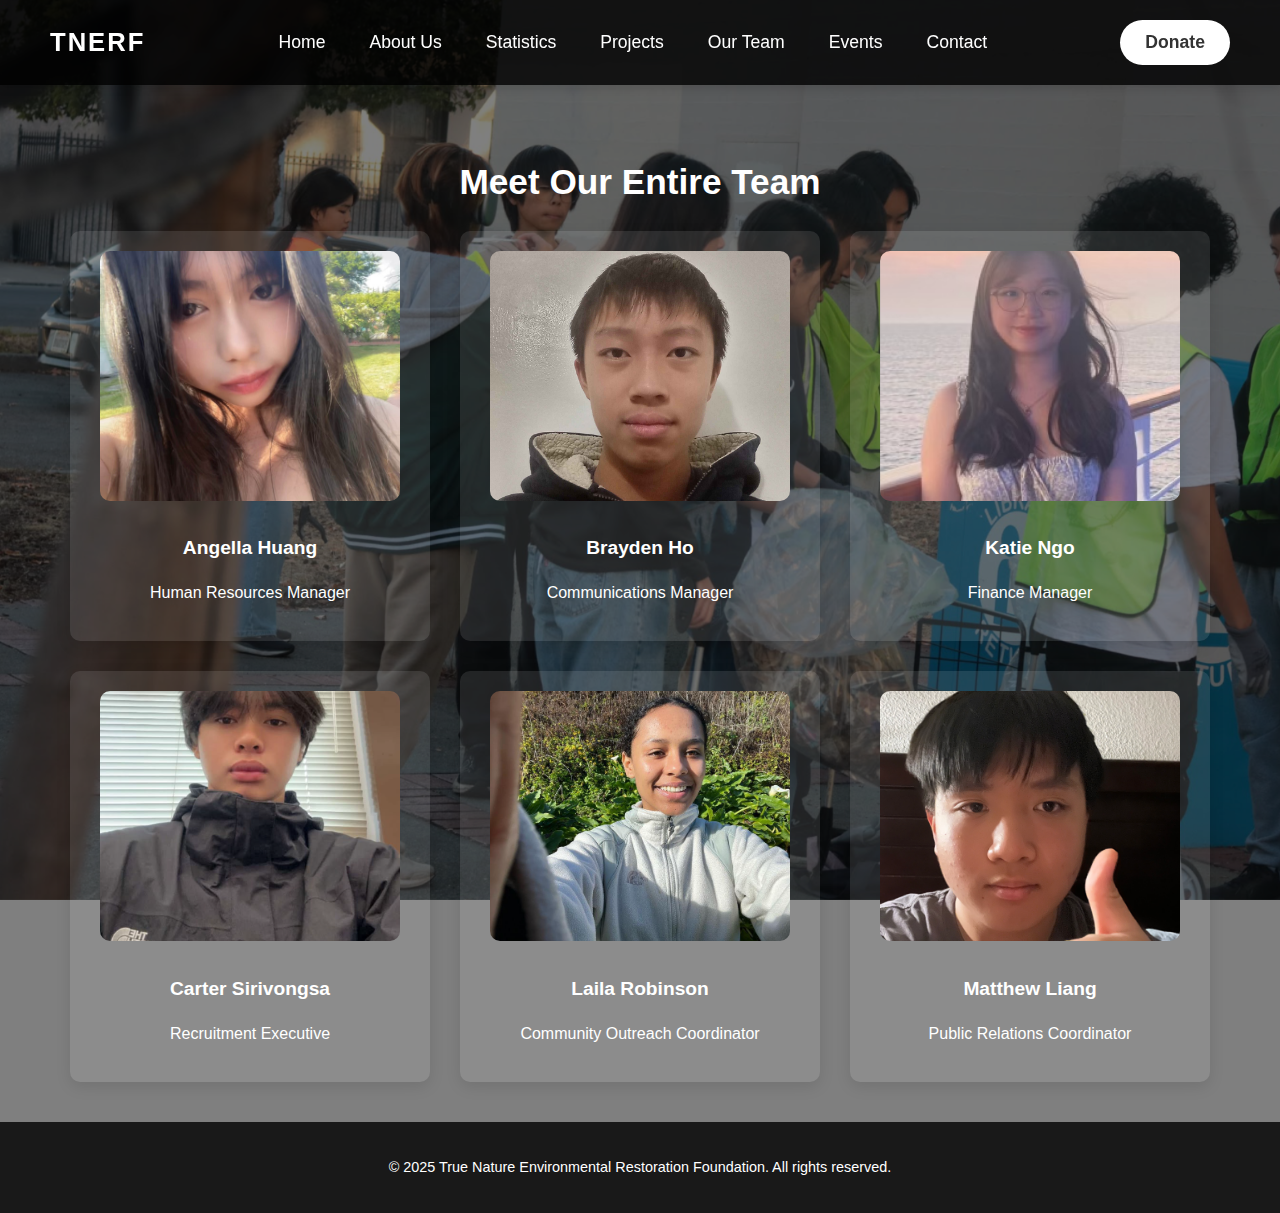
==== commit 51317f34: "Update index.html" ====
--- a/full-team/index.html
+++ b/full-team/index.html
@@ -65,18 +65,13 @@
                 <p>Recruitment Executive</p>
             </div>
             <div class="team-member">
-                <img src="../images/member5.png">
-                <h3>Marilyn Duong</h3>
-                <p>Program Manager</p>
-            </div>
-            <div class="team-member">
                 <img src="../images/RobinsonLaila.png">
                 <h3>Laila Robinson</h3>
                 <p>Community Outreach Coordinator</p>
             </div>
             <div class="team-member">
-                <img src="../images/member6.png">
-                <h3>Matthew Luong</h3>
+                <img src="../images/LiangMatthew.png">
+                <h3>Matthew Liang</h3>
                 <p>Public Relations Coordinator</p>
             </div>
         </div>
